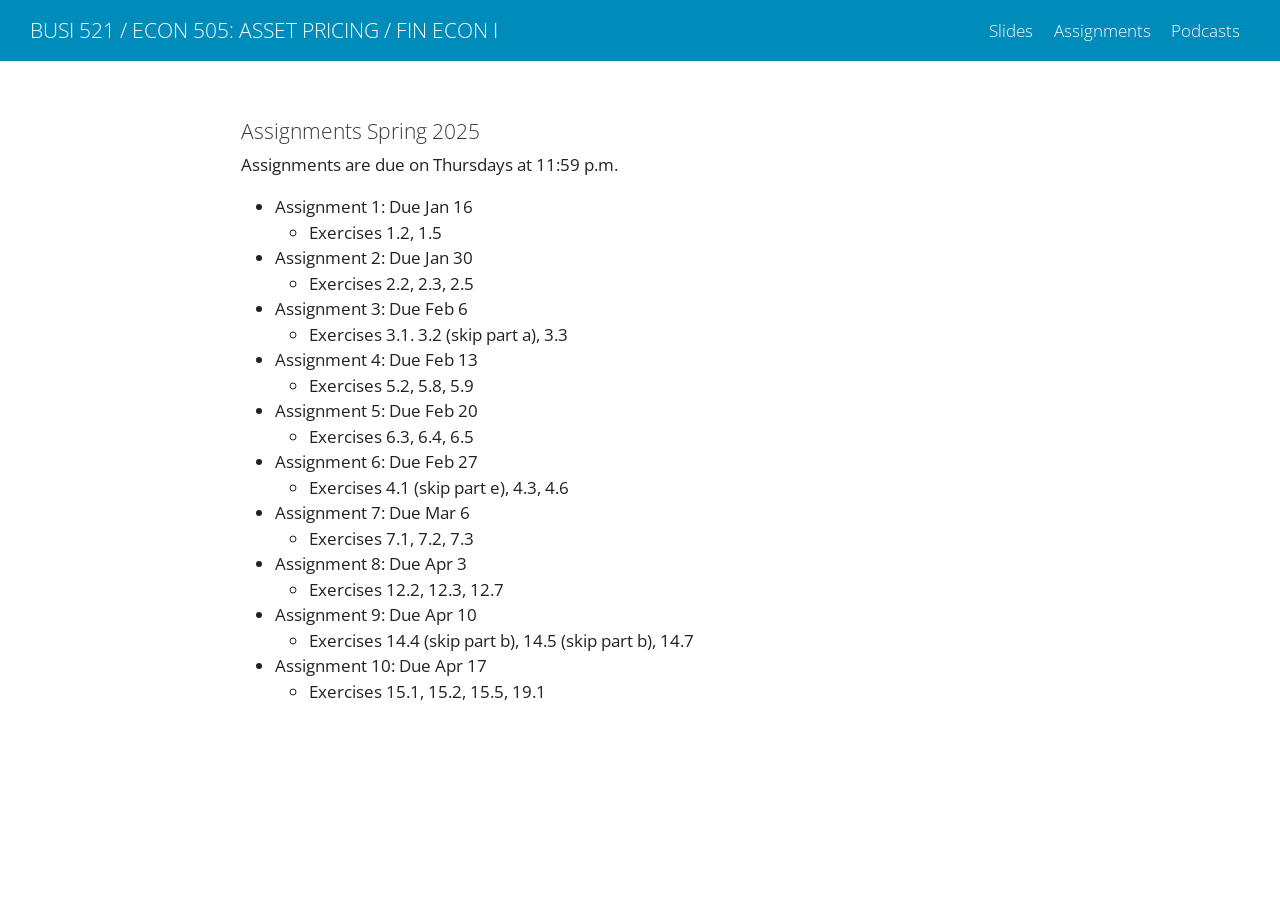
==== docs/assignments.html @ 8e32e067 "solutions removed" ====
<!DOCTYPE html>
<html xmlns="http://www.w3.org/1999/xhtml" lang="en" xml:lang="en"><head>

<meta charset="utf-8">
<meta name="generator" content="quarto-1.6.32">

<meta name="viewport" content="width=device-width, initial-scale=1.0, user-scalable=yes">


<title>assignments</title>
<style>
code{white-space: pre-wrap;}
span.smallcaps{font-variant: small-caps;}
div.columns{display: flex; gap: min(4vw, 1.5em);}
div.column{flex: auto; overflow-x: auto;}
div.hanging-indent{margin-left: 1.5em; text-indent: -1.5em;}
ul.task-list{list-style: none;}
ul.task-list li input[type="checkbox"] {
  width: 0.8em;
  margin: 0 0.8em 0.2em -1em; /* quarto-specific, see https://github.com/quarto-dev/quarto-cli/issues/4556 */ 
  vertical-align: middle;
}
</style>


<script src="site_libs/quarto-nav/quarto-nav.js"></script>
<script src="site_libs/quarto-nav/headroom.min.js"></script>
<script src="site_libs/clipboard/clipboard.min.js"></script>
<script src="site_libs/quarto-html/quarto.js"></script>
<script src="site_libs/quarto-html/popper.min.js"></script>
<script src="site_libs/quarto-html/tippy.umd.min.js"></script>
<script src="site_libs/quarto-html/anchor.min.js"></script>
<link href="site_libs/quarto-html/tippy.css" rel="stylesheet">
<link href="site_libs/quarto-html/quarto-syntax-highlighting-2486e1f0a3ee9ee1fc393803a1361cdb.css" rel="stylesheet" id="quarto-text-highlighting-styles">
<script src="site_libs/bootstrap/bootstrap.min.js"></script>
<link href="site_libs/bootstrap/bootstrap-icons.css" rel="stylesheet">
<link href="site_libs/bootstrap/bootstrap-4ebd2eb7c9ff38b57148d0e3da08e0a3.min.css" rel="stylesheet" append-hash="true" id="quarto-bootstrap" data-mode="light">
<script id="quarto-search-options" type="application/json">{
  "language": {
    "search-no-results-text": "No results",
    "search-matching-documents-text": "matching documents",
    "search-copy-link-title": "Copy link to search",
    "search-hide-matches-text": "Hide additional matches",
    "search-more-match-text": "more match in this document",
    "search-more-matches-text": "more matches in this document",
    "search-clear-button-title": "Clear",
    "search-text-placeholder": "",
    "search-detached-cancel-button-title": "Cancel",
    "search-submit-button-title": "Submit",
    "search-label": "Search"
  }
}</script>


</head>

<body class="nav-fixed fullcontent">

<div id="quarto-search-results"></div>
  <header id="quarto-header" class="headroom fixed-top">
    <nav class="navbar navbar-expand-lg " data-bs-theme="dark">
      <div class="navbar-container container-fluid">
      <div class="navbar-brand-container mx-auto">
    <a class="navbar-brand" href="./index.html">
    <span class="navbar-title">BUSI 521 / ECON 505: ASSET PRICING / FIN ECON I</span>
    </a>
  </div>
          <button class="navbar-toggler" type="button" data-bs-toggle="collapse" data-bs-target="#navbarCollapse" aria-controls="navbarCollapse" role="menu" aria-expanded="false" aria-label="Toggle navigation" onclick="if (window.quartoToggleHeadroom) { window.quartoToggleHeadroom(); }">
  <span class="navbar-toggler-icon"></span>
</button>
          <div class="collapse navbar-collapse" id="navbarCollapse">
            <ul class="navbar-nav navbar-nav-scroll ms-auto">
  <li class="nav-item">
    <a class="nav-link" href="./slides.html"> 
<span class="menu-text">Slides</span></a>
  </li>  
  <li class="nav-item">
    <a class="nav-link active" href="./assignments.html" aria-current="page"> 
<span class="menu-text">Assignments</span></a>
  </li>  
  <li class="nav-item">
    <a class="nav-link" href="./podcasts.html"> 
<span class="menu-text">Podcasts</span></a>
  </li>  
</ul>
          </div> <!-- /navcollapse -->
            <div class="quarto-navbar-tools">
</div>
      </div> <!-- /container-fluid -->
    </nav>
</header>
<!-- content -->
<div id="quarto-content" class="quarto-container page-columns page-rows-contents page-layout-article page-navbar">
<!-- sidebar -->
<!-- margin-sidebar -->
    
<!-- main -->
<main class="content" id="quarto-document-content">




<section id="assignments-spring-2025" class="level4">
<h4 class="anchored" data-anchor-id="assignments-spring-2025">Assignments Spring 2025</h4>
<p>Assignments are due on Thursdays at 11:59 p.m.</p>
<ul>
<li>Assignment 1: Due Jan 16
<ul>
<li>Exercises 1.2, 1.5</li>
</ul></li>
<li>Assignment 2: Due Jan 30
<ul>
<li>Exercises 2.2, 2.3, 2.5</li>
</ul></li>
<li>Assignment 3: Due Feb 6
<ul>
<li>Exercises 3.1. 3.2 (skip part a), 3.3</li>
</ul></li>
<li>Assignment 4: Due Feb 13
<ul>
<li>Exercises 5.2, 5.8, 5.9</li>
</ul></li>
<li>Assignment 5: Due Feb 20
<ul>
<li>Exercises 6.3, 6.4, 6.5</li>
</ul></li>
<li>Assignment 6: Due Feb 27
<ul>
<li>Exercises 4.1 (skip part e), 4.3, 4.6</li>
</ul></li>
<li>Assignment 7: Due Mar 6
<ul>
<li>Exercises 7.1, 7.2, 7.3</li>
</ul></li>
<li>Assignment 8: Due Apr 3
<ul>
<li>Exercises 12.2, 12.3, 12.7</li>
</ul></li>
<li>Assignment 9: Due Apr 10
<ul>
<li>Exercises 14.4 (skip part b), 14.5 (skip part b), 14.7</li>
</ul></li>
<li>Assignment 10: Due Apr 17
<ul>
<li>Exercises 15.1, 15.2, 15.5, 19.1</li>
</ul></li>
</ul>


</section>

</main> <!-- /main -->
<script id="quarto-html-after-body" type="application/javascript">
window.document.addEventListener("DOMContentLoaded", function (event) {
  const toggleBodyColorMode = (bsSheetEl) => {
    const mode = bsSheetEl.getAttribute("data-mode");
    const bodyEl = window.document.querySelector("body");
    if (mode === "dark") {
      bodyEl.classList.add("quarto-dark");
      bodyEl.classList.remove("quarto-light");
    } else {
      bodyEl.classList.add("quarto-light");
      bodyEl.classList.remove("quarto-dark");
    }
  }
  const toggleBodyColorPrimary = () => {
    const bsSheetEl = window.document.querySelector("link#quarto-bootstrap");
    if (bsSheetEl) {
      toggleBodyColorMode(bsSheetEl);
    }
  }
  toggleBodyColorPrimary();  
  const icon = "";
  const anchorJS = new window.AnchorJS();
  anchorJS.options = {
    placement: 'right',
    icon: icon
  };
  anchorJS.add('.anchored');
  const isCodeAnnotation = (el) => {
    for (const clz of el.classList) {
      if (clz.startsWith('code-annotation-')) {                     
        return true;
      }
    }
    return false;
  }
  const onCopySuccess = function(e) {
    // button target
    const button = e.trigger;
    // don't keep focus
    button.blur();
    // flash "checked"
    button.classList.add('code-copy-button-checked');
    var currentTitle = button.getAttribute("title");
    button.setAttribute("title", "Copied!");
    let tooltip;
    if (window.bootstrap) {
      button.setAttribute("data-bs-toggle", "tooltip");
      button.setAttribute("data-bs-placement", "left");
      button.setAttribute("data-bs-title", "Copied!");
      tooltip = new bootstrap.Tooltip(button, 
        { trigger: "manual", 
          customClass: "code-copy-button-tooltip",
          offset: [0, -8]});
      tooltip.show();    
    }
    setTimeout(function() {
      if (tooltip) {
        tooltip.hide();
        button.removeAttribute("data-bs-title");
        button.removeAttribute("data-bs-toggle");
        button.removeAttribute("data-bs-placement");
      }
      button.setAttribute("title", currentTitle);
      button.classList.remove('code-copy-button-checked');
    }, 1000);
    // clear code selection
    e.clearSelection();
  }
  const getTextToCopy = function(trigger) {
      const codeEl = trigger.previousElementSibling.cloneNode(true);
      for (const childEl of codeEl.children) {
        if (isCodeAnnotation(childEl)) {
          childEl.remove();
        }
      }
      return codeEl.innerText;
  }
  const clipboard = new window.ClipboardJS('.code-copy-button:not([data-in-quarto-modal])', {
    text: getTextToCopy
  });
  clipboard.on('success', onCopySuccess);
  if (window.document.getElementById('quarto-embedded-source-code-modal')) {
    // For code content inside modals, clipBoardJS needs to be initialized with a container option
    // TODO: Check when it could be a function (https://github.com/zenorocha/clipboard.js/issues/860)
    const clipboardModal = new window.ClipboardJS('.code-copy-button[data-in-quarto-modal]', {
      text: getTextToCopy,
      container: window.document.getElementById('quarto-embedded-source-code-modal')
    });
    clipboardModal.on('success', onCopySuccess);
  }
    var localhostRegex = new RegExp(/^(?:http|https):\/\/localhost\:?[0-9]*\//);
    var mailtoRegex = new RegExp(/^mailto:/);
      var filterRegex = new RegExp('/' + window.location.host + '/');
    var isInternal = (href) => {
        return filterRegex.test(href) || localhostRegex.test(href) || mailtoRegex.test(href);
    }
    // Inspect non-navigation links and adorn them if external
 	var links = window.document.querySelectorAll('a[href]:not(.nav-link):not(.navbar-brand):not(.toc-action):not(.sidebar-link):not(.sidebar-item-toggle):not(.pagination-link):not(.no-external):not([aria-hidden]):not(.dropdown-item):not(.quarto-navigation-tool):not(.about-link)');
    for (var i=0; i<links.length; i++) {
      const link = links[i];
      if (!isInternal(link.href)) {
        // undo the damage that might have been done by quarto-nav.js in the case of
        // links that we want to consider external
        if (link.dataset.originalHref !== undefined) {
          link.href = link.dataset.originalHref;
        }
          // target, if specified
          link.setAttribute("target", "_blank");
          if (link.getAttribute("rel") === null) {
            link.setAttribute("rel", "noopener");
          }
      }
    }
  function tippyHover(el, contentFn, onTriggerFn, onUntriggerFn) {
    const config = {
      allowHTML: true,
      maxWidth: 500,
      delay: 100,
      arrow: false,
      appendTo: function(el) {
          return el.parentElement;
      },
      interactive: true,
      interactiveBorder: 10,
      theme: 'quarto',
      placement: 'bottom-start',
    };
    if (contentFn) {
      config.content = contentFn;
    }
    if (onTriggerFn) {
      config.onTrigger = onTriggerFn;
    }
    if (onUntriggerFn) {
      config.onUntrigger = onUntriggerFn;
    }
    window.tippy(el, config); 
  }
  const noterefs = window.document.querySelectorAll('a[role="doc-noteref"]');
  for (var i=0; i<noterefs.length; i++) {
    const ref = noterefs[i];
    tippyHover(ref, function() {
      // use id or data attribute instead here
      let href = ref.getAttribute('data-footnote-href') || ref.getAttribute('href');
      try { href = new URL(href).hash; } catch {}
      const id = href.replace(/^#\/?/, "");
      const note = window.document.getElementById(id);
      if (note) {
        return note.innerHTML;
      } else {
        return "";
      }
    });
  }
  const xrefs = window.document.querySelectorAll('a.quarto-xref');
  const processXRef = (id, note) => {
    // Strip column container classes
    const stripColumnClz = (el) => {
      el.classList.remove("page-full", "page-columns");
      if (el.children) {
        for (const child of el.children) {
          stripColumnClz(child);
        }
      }
    }
    stripColumnClz(note)
    if (id === null || id.startsWith('sec-')) {
      // Special case sections, only their first couple elements
      const container = document.createElement("div");
      if (note.children && note.children.length > 2) {
        container.appendChild(note.children[0].cloneNode(true));
        for (let i = 1; i < note.children.length; i++) {
          const child = note.children[i];
          if (child.tagName === "P" && child.innerText === "") {
            continue;
          } else {
            container.appendChild(child.cloneNode(true));
            break;
          }
        }
        if (window.Quarto?.typesetMath) {
          window.Quarto.typesetMath(container);
        }
        return container.innerHTML
      } else {
        if (window.Quarto?.typesetMath) {
          window.Quarto.typesetMath(note);
        }
        return note.innerHTML;
      }
    } else {
      // Remove any anchor links if they are present
      const anchorLink = note.querySelector('a.anchorjs-link');
      if (anchorLink) {
        anchorLink.remove();
      }
      if (window.Quarto?.typesetMath) {
        window.Quarto.typesetMath(note);
      }
      // TODO in 1.5, we should make sure this works without a callout special case
      if (note.classList.contains("callout")) {
        return note.outerHTML;
      } else {
        return note.innerHTML;
      }
    }
  }
  for (var i=0; i<xrefs.length; i++) {
    const xref = xrefs[i];
    tippyHover(xref, undefined, function(instance) {
      instance.disable();
      let url = xref.getAttribute('href');
      let hash = undefined; 
      if (url.startsWith('#')) {
        hash = url;
      } else {
        try { hash = new URL(url).hash; } catch {}
      }
      if (hash) {
        const id = hash.replace(/^#\/?/, "");
        const note = window.document.getElementById(id);
        if (note !== null) {
          try {
            const html = processXRef(id, note.cloneNode(true));
            instance.setContent(html);
          } finally {
            instance.enable();
            instance.show();
          }
        } else {
          // See if we can fetch this
          fetch(url.split('#')[0])
          .then(res => res.text())
          .then(html => {
            const parser = new DOMParser();
            const htmlDoc = parser.parseFromString(html, "text/html");
            const note = htmlDoc.getElementById(id);
            if (note !== null) {
              const html = processXRef(id, note);
              instance.setContent(html);
            } 
          }).finally(() => {
            instance.enable();
            instance.show();
          });
        }
      } else {
        // See if we can fetch a full url (with no hash to target)
        // This is a special case and we should probably do some content thinning / targeting
        fetch(url)
        .then(res => res.text())
        .then(html => {
          const parser = new DOMParser();
          const htmlDoc = parser.parseFromString(html, "text/html");
          const note = htmlDoc.querySelector('main.content');
          if (note !== null) {
            // This should only happen for chapter cross references
            // (since there is no id in the URL)
            // remove the first header
            if (note.children.length > 0 && note.children[0].tagName === "HEADER") {
              note.children[0].remove();
            }
            const html = processXRef(null, note);
            instance.setContent(html);
          } 
        }).finally(() => {
          instance.enable();
          instance.show();
        });
      }
    }, function(instance) {
    });
  }
      let selectedAnnoteEl;
      const selectorForAnnotation = ( cell, annotation) => {
        let cellAttr = 'data-code-cell="' + cell + '"';
        let lineAttr = 'data-code-annotation="' +  annotation + '"';
        const selector = 'span[' + cellAttr + '][' + lineAttr + ']';
        return selector;
      }
      const selectCodeLines = (annoteEl) => {
        const doc = window.document;
        const targetCell = annoteEl.getAttribute("data-target-cell");
        const targetAnnotation = annoteEl.getAttribute("data-target-annotation");
        const annoteSpan = window.document.querySelector(selectorForAnnotation(targetCell, targetAnnotation));
        const lines = annoteSpan.getAttribute("data-code-lines").split(",");
        const lineIds = lines.map((line) => {
          return targetCell + "-" + line;
        })
        let top = null;
        let height = null;
        let parent = null;
        if (lineIds.length > 0) {
            //compute the position of the single el (top and bottom and make a div)
            const el = window.document.getElementById(lineIds[0]);
            top = el.offsetTop;
            height = el.offsetHeight;
            parent = el.parentElement.parentElement;
          if (lineIds.length > 1) {
            const lastEl = window.document.getElementById(lineIds[lineIds.length - 1]);
            const bottom = lastEl.offsetTop + lastEl.offsetHeight;
            height = bottom - top;
          }
          if (top !== null && height !== null && parent !== null) {
            // cook up a div (if necessary) and position it 
            let div = window.document.getElementById("code-annotation-line-highlight");
            if (div === null) {
              div = window.document.createElement("div");
              div.setAttribute("id", "code-annotation-line-highlight");
              div.style.position = 'absolute';
              parent.appendChild(div);
            }
            div.style.top = top - 2 + "px";
            div.style.height = height + 4 + "px";
            div.style.left = 0;
            let gutterDiv = window.document.getElementById("code-annotation-line-highlight-gutter");
            if (gutterDiv === null) {
              gutterDiv = window.document.createElement("div");
              gutterDiv.setAttribute("id", "code-annotation-line-highlight-gutter");
              gutterDiv.style.position = 'absolute';
              const codeCell = window.document.getElementById(targetCell);
              const gutter = codeCell.querySelector('.code-annotation-gutter');
              gutter.appendChild(gutterDiv);
            }
            gutterDiv.style.top = top - 2 + "px";
            gutterDiv.style.height = height + 4 + "px";
          }
          selectedAnnoteEl = annoteEl;
        }
      };
      const unselectCodeLines = () => {
        const elementsIds = ["code-annotation-line-highlight", "code-annotation-line-highlight-gutter"];
        elementsIds.forEach((elId) => {
          const div = window.document.getElementById(elId);
          if (div) {
            div.remove();
          }
        });
        selectedAnnoteEl = undefined;
      };
        // Handle positioning of the toggle
    window.addEventListener(
      "resize",
      throttle(() => {
        elRect = undefined;
        if (selectedAnnoteEl) {
          selectCodeLines(selectedAnnoteEl);
        }
      }, 10)
    );
    function throttle(fn, ms) {
    let throttle = false;
    let timer;
      return (...args) => {
        if(!throttle) { // first call gets through
            fn.apply(this, args);
            throttle = true;
        } else { // all the others get throttled
            if(timer) clearTimeout(timer); // cancel #2
            timer = setTimeout(() => {
              fn.apply(this, args);
              timer = throttle = false;
            }, ms);
        }
      };
    }
      // Attach click handler to the DT
      const annoteDls = window.document.querySelectorAll('dt[data-target-cell]');
      for (const annoteDlNode of annoteDls) {
        annoteDlNode.addEventListener('click', (event) => {
          const clickedEl = event.target;
          if (clickedEl !== selectedAnnoteEl) {
            unselectCodeLines();
            const activeEl = window.document.querySelector('dt[data-target-cell].code-annotation-active');
            if (activeEl) {
              activeEl.classList.remove('code-annotation-active');
            }
            selectCodeLines(clickedEl);
            clickedEl.classList.add('code-annotation-active');
          } else {
            // Unselect the line
            unselectCodeLines();
            clickedEl.classList.remove('code-annotation-active');
          }
        });
      }
  const findCites = (el) => {
    const parentEl = el.parentElement;
    if (parentEl) {
      const cites = parentEl.dataset.cites;
      if (cites) {
        return {
          el,
          cites: cites.split(' ')
        };
      } else {
        return findCites(el.parentElement)
      }
    } else {
      return undefined;
    }
  };
  var bibliorefs = window.document.querySelectorAll('a[role="doc-biblioref"]');
  for (var i=0; i<bibliorefs.length; i++) {
    const ref = bibliorefs[i];
    const citeInfo = findCites(ref);
    if (citeInfo) {
      tippyHover(citeInfo.el, function() {
        var popup = window.document.createElement('div');
        citeInfo.cites.forEach(function(cite) {
          var citeDiv = window.document.createElement('div');
          citeDiv.classList.add('hanging-indent');
          citeDiv.classList.add('csl-entry');
          var biblioDiv = window.document.getElementById('ref-' + cite);
          if (biblioDiv) {
            citeDiv.innerHTML = biblioDiv.innerHTML;
          }
          popup.appendChild(citeDiv);
        });
        return popup.innerHTML;
      });
    }
  }
});
</script>
</div> <!-- /content -->




</body></html>
---- docs/site_libs/quarto-html/tippy.css ----
.tippy-box[data-animation=fade][data-state=hidden]{opacity:0}[data-tippy-root]{max-width:calc(100vw - 10px)}.tippy-box{position:relative;background-color:#333;color:#fff;border-radius:4px;font-size:14px;line-height:1.4;white-space:normal;outline:0;transition-property:transform,visibility,opacity}.tippy-box[data-placement^=top]>.tippy-arrow{bottom:0}.tippy-box[data-placement^=top]>.tippy-arrow:before{bottom:-7px;left:0;border-width:8px 8px 0;border-top-color:initial;transform-origin:center top}.tippy-box[data-placement^=bottom]>.tippy-arrow{top:0}.tippy-box[data-placement^=bottom]>.tippy-arrow:before{top:-7px;left:0;border-width:0 8px 8px;border-bottom-color:initial;transform-origin:center bottom}.tippy-box[data-placement^=left]>.tippy-arrow{right:0}.tippy-box[data-placement^=left]>.tippy-arrow:before{border-width:8px 0 8px 8px;border-left-color:initial;right:-7px;transform-origin:center left}.tippy-box[data-placement^=right]>.tippy-arrow{left:0}.tippy-box[data-placement^=right]>.tippy-arrow:before{left:-7px;border-width:8px 8px 8px 0;border-right-color:initial;transform-origin:center right}.tippy-box[data-inertia][data-state=visible]{transition-timing-function:cubic-bezier(.54,1.5,.38,1.11)}.tippy-arrow{width:16px;height:16px;color:#333}.tippy-arrow:before{content:"";position:absolute;border-color:transparent;border-style:solid}.tippy-content{position:relative;padding:5px 9px;z-index:1}
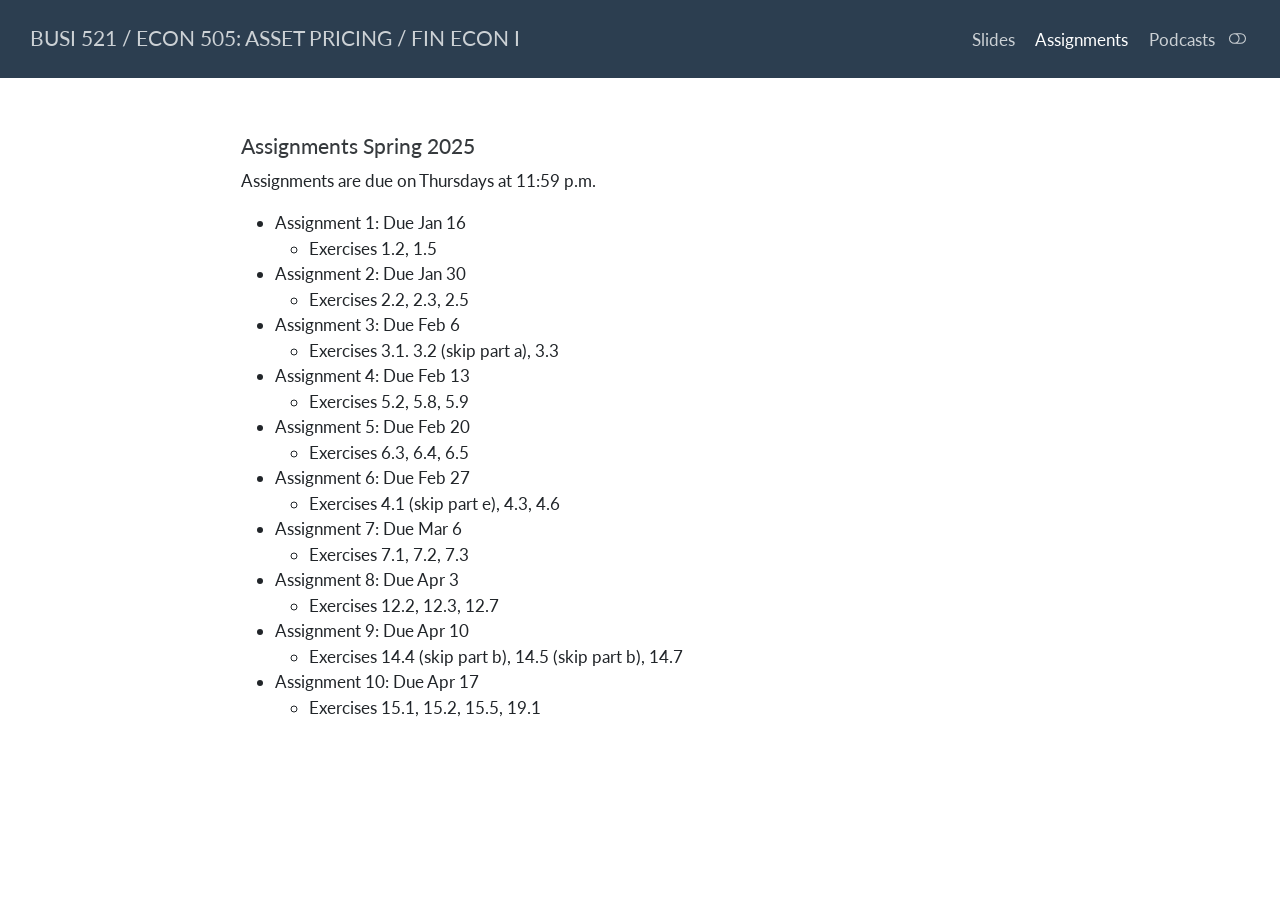
==== commit bc3e7f26: "dark" ====
--- a/docs/assignments.html
+++ b/docs/assignments.html
@@ -2,7 +2,7 @@
 <html xmlns="http://www.w3.org/1999/xhtml" lang="en" xml:lang="en"><head>
 
 <meta charset="utf-8">
-<meta name="generator" content="quarto-1.6.32">
+<meta name="generator" content="quarto-1.6.42">
 
 <meta name="viewport" content="width=device-width, initial-scale=1.0, user-scalable=yes">
 
@@ -31,10 +31,12 @@
 <script src="site_libs/quarto-html/tippy.umd.min.js"></script>
 <script src="site_libs/quarto-html/anchor.min.js"></script>
 <link href="site_libs/quarto-html/tippy.css" rel="stylesheet">
-<link href="site_libs/quarto-html/quarto-syntax-highlighting-2486e1f0a3ee9ee1fc393803a1361cdb.css" rel="stylesheet" id="quarto-text-highlighting-styles">
+<link href="site_libs/quarto-html/quarto-syntax-highlighting-2f5df379a58b258e96c21c0638c20c03.css" rel="stylesheet" class="quarto-color-scheme" id="quarto-text-highlighting-styles">
+<link href="site_libs/quarto-html/quarto-syntax-highlighting-dark-b53751a350365c71b6c909e95f209ed1.css" rel="prefetch" class="quarto-color-scheme quarto-color-alternate" id="quarto-text-highlighting-styles">
 <script src="site_libs/bootstrap/bootstrap.min.js"></script>
 <link href="site_libs/bootstrap/bootstrap-icons.css" rel="stylesheet">
-<link href="site_libs/bootstrap/bootstrap-4ebd2eb7c9ff38b57148d0e3da08e0a3.min.css" rel="stylesheet" append-hash="true" id="quarto-bootstrap" data-mode="light">
+<link href="site_libs/bootstrap/bootstrap-f3c2ea88cadbcfb37ba28ffa2c97cfc1.min.css" rel="stylesheet" append-hash="true" class="quarto-color-scheme" id="quarto-bootstrap" data-mode="light">
+<link href="site_libs/bootstrap/bootstrap-dark-175319157c5a1d45805a17fae5d1b6b1.min.css" rel="prefetch" append-hash="true" class="quarto-color-scheme quarto-color-alternate" id="quarto-bootstrap" data-mode="dark">
 <script id="quarto-search-options" type="application/json">{
   "language": {
     "search-no-results-text": "No results",
@@ -85,6 +87,7 @@
 </ul>
           </div> <!-- /navcollapse -->
             <div class="quarto-navbar-tools">
+  <a href="" class="quarto-color-scheme-toggle quarto-navigation-tool  px-1" onclick="window.quartoToggleColorScheme(); return false;" title="Toggle dark mode"><i class="bi"></i></a>
 </div>
       </div> <!-- /container-fluid -->
     </nav>
@@ -95,7 +98,7 @@
 <!-- margin-sidebar -->
     
 <!-- main -->
-<main class="content" id="quarto-document-content">
+<main class="content" id="quarto-document-content"><header id="title-block-header" class="quarto-title-block"></header>
 
 
 
@@ -170,6 +173,150 @@
     }
   }
   toggleBodyColorPrimary();  
+  const disableStylesheet = (stylesheets) => {
+    for (let i=0; i < stylesheets.length; i++) {
+      const stylesheet = stylesheets[i];
+      stylesheet.rel = 'prefetch';
+    }
+  }
+  const enableStylesheet = (stylesheets) => {
+    for (let i=0; i < stylesheets.length; i++) {
+      const stylesheet = stylesheets[i];
+      stylesheet.rel = 'stylesheet';
+    }
+  }
+  const manageTransitions = (selector, allowTransitions) => {
+    const els = window.document.querySelectorAll(selector);
+    for (let i=0; i < els.length; i++) {
+      const el = els[i];
+      if (allowTransitions) {
+        el.classList.remove('notransition');
+      } else {
+        el.classList.add('notransition');
+      }
+    }
+  }
+  const toggleGiscusIfUsed = (isAlternate, darkModeDefault) => {
+    const baseTheme = document.querySelector('#giscus-base-theme')?.value ?? 'light';
+    const alternateTheme = document.querySelector('#giscus-alt-theme')?.value ?? 'dark';
+    let newTheme = '';
+    if(darkModeDefault) {
+      newTheme = isAlternate ? baseTheme : alternateTheme;
+    } else {
+      newTheme = isAlternate ? alternateTheme : baseTheme;
+    }
+    const changeGiscusTheme = () => {
+      // From: https://github.com/giscus/giscus/issues/336
+      const sendMessage = (message) => {
+        const iframe = document.querySelector('iframe.giscus-frame');
+        if (!iframe) return;
+        iframe.contentWindow.postMessage({ giscus: message }, 'https://giscus.app');
+      }
+      sendMessage({
+        setConfig: {
+          theme: newTheme
+        }
+      });
+    }
+    const isGiscussLoaded = window.document.querySelector('iframe.giscus-frame') !== null;
+    if (isGiscussLoaded) {
+      changeGiscusTheme();
+    }
+  }
+  const toggleColorMode = (alternate) => {
+    // Switch the stylesheets
+    const alternateStylesheets = window.document.querySelectorAll('link.quarto-color-scheme.quarto-color-alternate');
+    manageTransitions('#quarto-margin-sidebar .nav-link', false);
+    if (alternate) {
+      enableStylesheet(alternateStylesheets);
+      for (const sheetNode of alternateStylesheets) {
+        if (sheetNode.id === "quarto-bootstrap") {
+          toggleBodyColorMode(sheetNode);
+        }
+      }
+    } else {
+      disableStylesheet(alternateStylesheets);
+      toggleBodyColorPrimary();
+    }
+    manageTransitions('#quarto-margin-sidebar .nav-link', true);
+    // Switch the toggles
+    const toggles = window.document.querySelectorAll('.quarto-color-scheme-toggle');
+    for (let i=0; i < toggles.length; i++) {
+      const toggle = toggles[i];
+      if (toggle) {
+        if (alternate) {
+          toggle.classList.add("alternate");     
+        } else {
+          toggle.classList.remove("alternate");
+        }
+      }
+    }
+    // Hack to workaround the fact that safari doesn't
+    // properly recolor the scrollbar when toggling (#1455)
+    if (navigator.userAgent.indexOf('Safari') > 0 && navigator.userAgent.indexOf('Chrome') == -1) {
+      manageTransitions("body", false);
+      window.scrollTo(0, 1);
+      setTimeout(() => {
+        window.scrollTo(0, 0);
+        manageTransitions("body", true);
+      }, 40);  
+    }
+  }
+  const isFileUrl = () => { 
+    return window.location.protocol === 'file:';
+  }
+  const hasAlternateSentinel = () => {  
+    let styleSentinel = getColorSchemeSentinel();
+    if (styleSentinel !== null) {
+      return styleSentinel === "alternate";
+    } else {
+      return false;
+    }
+  }
+  const setStyleSentinel = (alternate) => {
+    const value = alternate ? "alternate" : "default";
+    if (!isFileUrl()) {
+      window.localStorage.setItem("quarto-color-scheme", value);
+    } else {
+      localAlternateSentinel = value;
+    }
+  }
+  const getColorSchemeSentinel = () => {
+    if (!isFileUrl()) {
+      const storageValue = window.localStorage.getItem("quarto-color-scheme");
+      return storageValue != null ? storageValue : localAlternateSentinel;
+    } else {
+      return localAlternateSentinel;
+    }
+  }
+  const darkModeDefault = false;
+  let localAlternateSentinel = darkModeDefault ? 'alternate' : 'default';
+  // Dark / light mode switch
+  window.quartoToggleColorScheme = () => {
+    // Read the current dark / light value 
+    let toAlternate = !hasAlternateSentinel();
+    toggleColorMode(toAlternate);
+    setStyleSentinel(toAlternate);
+    toggleGiscusIfUsed(toAlternate, darkModeDefault);
+  };
+  // Ensure there is a toggle, if there isn't float one in the top right
+  if (window.document.querySelector('.quarto-color-scheme-toggle') === null) {
+    const a = window.document.createElement('a');
+    a.classList.add('top-right');
+    a.classList.add('quarto-color-scheme-toggle');
+    a.href = "";
+    a.onclick = function() { try { window.quartoToggleColorScheme(); } catch {} return false; };
+    const i = window.document.createElement("i");
+    i.classList.add('bi');
+    a.appendChild(i);
+    window.document.body.appendChild(a);
+  }
+  // Switch to dark mode if need be
+  if (hasAlternateSentinel()) {
+    toggleColorMode(true);
+  } else {
+    toggleColorMode(false);
+  }
   const icon = "";
   const anchorJS = new window.AnchorJS();
   anchorJS.options = {
@@ -232,8 +379,6 @@
   });
   clipboard.on('success', onCopySuccess);
   if (window.document.getElementById('quarto-embedded-source-code-modal')) {
-    // For code content inside modals, clipBoardJS needs to be initialized with a container option
-    // TODO: Check when it could be a function (https://github.com/zenorocha/clipboard.js/issues/860)
     const clipboardModal = new window.ClipboardJS('.code-copy-button[data-in-quarto-modal]', {
       text: getTextToCopy,
       container: window.document.getElementById('quarto-embedded-source-code-modal')
@@ -349,7 +494,6 @@
       if (window.Quarto?.typesetMath) {
         window.Quarto.typesetMath(note);
       }
-      // TODO in 1.5, we should make sure this works without a callout special case
       if (note.classList.contains("callout")) {
         return note.outerHTML;
       } else {
--- a/docs/site_libs/quarto-html/quarto-syntax-highlighting-2f5df379a58b258e96c21c0638c20c03.css
+++ b/docs/site_libs/quarto-html/quarto-syntax-highlighting-2f5df379a58b258e96c21c0638c20c03.css
@@ -0,0 +1,205 @@
+/* quarto syntax highlight colors */
+:root {
+  --quarto-hl-ot-color: #003B4F;
+  --quarto-hl-at-color: #657422;
+  --quarto-hl-ss-color: #20794D;
+  --quarto-hl-an-color: #5E5E5E;
+  --quarto-hl-fu-color: #4758AB;
+  --quarto-hl-st-color: #20794D;
+  --quarto-hl-cf-color: #003B4F;
+  --quarto-hl-op-color: #5E5E5E;
+  --quarto-hl-er-color: #AD0000;
+  --quarto-hl-bn-color: #AD0000;
+  --quarto-hl-al-color: #AD0000;
+  --quarto-hl-va-color: #111111;
+  --quarto-hl-bu-color: inherit;
+  --quarto-hl-ex-color: inherit;
+  --quarto-hl-pp-color: #AD0000;
+  --quarto-hl-in-color: #5E5E5E;
+  --quarto-hl-vs-color: #20794D;
+  --quarto-hl-wa-color: #5E5E5E;
+  --quarto-hl-do-color: #5E5E5E;
+  --quarto-hl-im-color: #00769E;
+  --quarto-hl-ch-color: #20794D;
+  --quarto-hl-dt-color: #AD0000;
+  --quarto-hl-fl-color: #AD0000;
+  --quarto-hl-co-color: #5E5E5E;
+  --quarto-hl-cv-color: #5E5E5E;
+  --quarto-hl-cn-color: #8f5902;
+  --quarto-hl-sc-color: #5E5E5E;
+  --quarto-hl-dv-color: #AD0000;
+  --quarto-hl-kw-color: #003B4F;
+}
+
+/* other quarto variables */
+:root {
+  --quarto-font-monospace: SFMono-Regular, Menlo, Monaco, Consolas, "Liberation Mono", "Courier New", monospace;
+}
+
+pre > code.sourceCode > span {
+  color: #003B4F;
+}
+
+code span {
+  color: #003B4F;
+}
+
+code.sourceCode > span {
+  color: #003B4F;
+}
+
+div.sourceCode,
+div.sourceCode pre.sourceCode {
+  color: #003B4F;
+}
+
+code span.ot {
+  color: #003B4F;
+  font-style: inherit;
+}
+
+code span.at {
+  color: #657422;
+  font-style: inherit;
+}
+
+code span.ss {
+  color: #20794D;
+  font-style: inherit;
+}
+
+code span.an {
+  color: #5E5E5E;
+  font-style: inherit;
+}
+
+code span.fu {
+  color: #4758AB;
+  font-style: inherit;
+}
+
+code span.st {
+  color: #20794D;
+  font-style: inherit;
+}
+
+code span.cf {
+  color: #003B4F;
+  font-weight: bold;
+  font-style: inherit;
+}
+
+code span.op {
+  color: #5E5E5E;
+  font-style: inherit;
+}
+
+code span.er {
+  color: #AD0000;
+  font-style: inherit;
+}
+
+code span.bn {
+  color: #AD0000;
+  font-style: inherit;
+}
+
+code span.al {
+  color: #AD0000;
+  font-style: inherit;
+}
+
+code span.va {
+  color: #111111;
+  font-style: inherit;
+}
+
+code span.bu {
+  font-style: inherit;
+}
+
+code span.ex {
+  font-style: inherit;
+}
+
+code span.pp {
+  color: #AD0000;
+  font-style: inherit;
+}
+
+code span.in {
+  color: #5E5E5E;
+  font-style: inherit;
+}
+
+code span.vs {
+  color: #20794D;
+  font-style: inherit;
+}
+
+code span.wa {
+  color: #5E5E5E;
+  font-style: italic;
+}
+
+code span.do {
+  color: #5E5E5E;
+  font-style: italic;
+}
+
+code span.im {
+  color: #00769E;
+  font-style: inherit;
+}
+
+code span.ch {
+  color: #20794D;
+  font-style: inherit;
+}
+
+code span.dt {
+  color: #AD0000;
+  font-style: inherit;
+}
+
+code span.fl {
+  color: #AD0000;
+  font-style: inherit;
+}
+
+code span.co {
+  color: #5E5E5E;
+  font-style: inherit;
+}
+
+code span.cv {
+  color: #5E5E5E;
+  font-style: italic;
+}
+
+code span.cn {
+  color: #8f5902;
+  font-style: inherit;
+}
+
+code span.sc {
+  color: #5E5E5E;
+  font-style: inherit;
+}
+
+code span.dv {
+  color: #AD0000;
+  font-style: inherit;
+}
+
+code span.kw {
+  color: #003B4F;
+  font-weight: bold;
+  font-style: inherit;
+}
+
+.prevent-inlining {
+  content: "</";
+}
+
+/*# sourceMappingURL=35eb38a806ee71ea6d2563be2308c832.css.map */
--- a/docs/site_libs/quarto-html/quarto-syntax-highlighting-dark-b53751a350365c71b6c909e95f209ed1.css
+++ b/docs/site_libs/quarto-html/quarto-syntax-highlighting-dark-b53751a350365c71b6c909e95f209ed1.css
@@ -0,0 +1,189 @@
+/* quarto syntax highlight colors */
+:root {
+  --quarto-hl-al-color: #f07178;
+  --quarto-hl-an-color: #d4d0ab;
+  --quarto-hl-at-color: #00e0e0;
+  --quarto-hl-bn-color: #d4d0ab;
+  --quarto-hl-bu-color: #abe338;
+  --quarto-hl-ch-color: #abe338;
+  --quarto-hl-co-color: #f8f8f2;
+  --quarto-hl-cv-color: #ffd700;
+  --quarto-hl-cn-color: #ffd700;
+  --quarto-hl-cf-color: #ffa07a;
+  --quarto-hl-dt-color: #ffa07a;
+  --quarto-hl-dv-color: #d4d0ab;
+  --quarto-hl-do-color: #f8f8f2;
+  --quarto-hl-er-color: #f07178;
+  --quarto-hl-ex-color: #00e0e0;
+  --quarto-hl-fl-color: #d4d0ab;
+  --quarto-hl-fu-color: #ffa07a;
+  --quarto-hl-im-color: #abe338;
+  --quarto-hl-in-color: #d4d0ab;
+  --quarto-hl-kw-color: #ffa07a;
+  --quarto-hl-op-color: #ffa07a;
+  --quarto-hl-ot-color: #00e0e0;
+  --quarto-hl-pp-color: #dcc6e0;
+  --quarto-hl-re-color: #00e0e0;
+  --quarto-hl-sc-color: #abe338;
+  --quarto-hl-ss-color: #abe338;
+  --quarto-hl-st-color: #abe338;
+  --quarto-hl-va-color: #00e0e0;
+  --quarto-hl-vs-color: #abe338;
+  --quarto-hl-wa-color: #dcc6e0;
+}
+
+/* other quarto variables */
+:root {
+  --quarto-font-monospace: SFMono-Regular, Menlo, Monaco, Consolas, "Liberation Mono", "Courier New", monospace;
+}
+
+code span.al {
+  background-color: #2a0f15;
+  font-weight: bold;
+  color: #f07178;
+}
+
+code span.an {
+  color: #d4d0ab;
+}
+
+code span.at {
+  color: #00e0e0;
+}
+
+code span.bn {
+  color: #d4d0ab;
+}
+
+code span.bu {
+  color: #abe338;
+}
+
+code span.ch {
+  color: #abe338;
+}
+
+code span.co {
+  font-style: italic;
+  color: #f8f8f2;
+}
+
+code span.cv {
+  color: #ffd700;
+}
+
+code span.cn {
+  color: #ffd700;
+}
+
+code span.cf {
+  font-weight: bold;
+  color: #ffa07a;
+}
+
+code span.dt {
+  color: #ffa07a;
+}
+
+code span.dv {
+  color: #d4d0ab;
+}
+
+code span.do {
+  color: #f8f8f2;
+}
+
+code span.er {
+  color: #f07178;
+  text-decoration: underline;
+}
+
+code span.ex {
+  font-weight: bold;
+  color: #00e0e0;
+}
+
+code span.fl {
+  color: #d4d0ab;
+}
+
+code span.fu {
+  color: #ffa07a;
+}
+
+code span.im {
+  color: #abe338;
+}
+
+code span.in {
+  color: #d4d0ab;
+}
+
+code span.kw {
+  font-weight: bold;
+  color: #ffa07a;
+}
+
+pre > code.sourceCode > span {
+  color: #f8f8f2;
+}
+
+code span {
+  color: #f8f8f2;
+}
+
+code.sourceCode > span {
+  color: #f8f8f2;
+}
+
+div.sourceCode,
+div.sourceCode pre.sourceCode {
+  color: #f8f8f2;
+}
+
+code span.op {
+  color: #ffa07a;
+}
+
+code span.ot {
+  color: #00e0e0;
+}
+
+code span.pp {
+  color: #dcc6e0;
+}
+
+code span.re {
+  background-color: #f8f8f2;
+  color: #00e0e0;
+}
+
+code span.sc {
+  color: #abe338;
+}
+
+code span.ss {
+  color: #abe338;
+}
+
+code span.st {
+  color: #abe338;
+}
+
+code span.va {
+  color: #00e0e0;
+}
+
+code span.vs {
+  color: #abe338;
+}
+
+code span.wa {
+  color: #dcc6e0;
+}
+
+.prevent-inlining {
+  content: "</";
+}
+
+/*# sourceMappingURL=ef095d06243fb944689b9469f3a5590a.css.map */
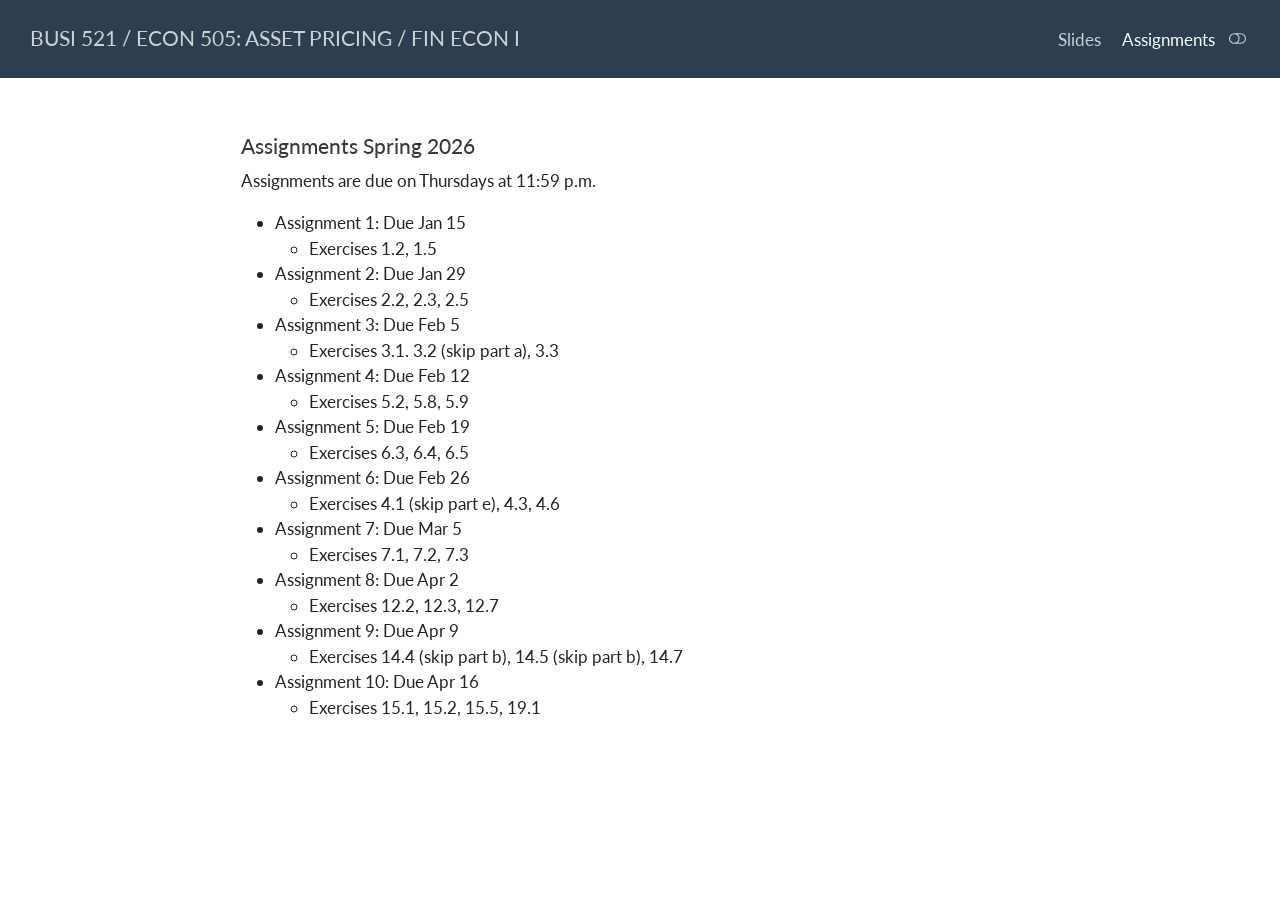
==== commit 6bf1ebe6: "2026 setup" ====
--- a/docs/assignments.html
+++ b/docs/assignments.html
@@ -80,10 +80,6 @@
     <a class="nav-link active" href="./assignments.html" aria-current="page"> 
 <span class="menu-text">Assignments</span></a>
   </li>  
-  <li class="nav-item">
-    <a class="nav-link" href="./podcasts.html"> 
-<span class="menu-text">Podcasts</span></a>
-  </li>  
 </ul>
           </div> <!-- /navcollapse -->
             <div class="quarto-navbar-tools">
@@ -103,47 +99,47 @@
 
 
 
-<section id="assignments-spring-2025" class="level4">
-<h4 class="anchored" data-anchor-id="assignments-spring-2025">Assignments Spring 2025</h4>
+<section id="assignments-spring-2026" class="level4">
+<h4 class="anchored" data-anchor-id="assignments-spring-2026">Assignments Spring 2026</h4>
 <p>Assignments are due on Thursdays at 11:59 p.m.</p>
 <ul>
-<li>Assignment 1: Due Jan 16
+<li>Assignment 1: Due Jan 15
 <ul>
 <li>Exercises 1.2, 1.5</li>
 </ul></li>
-<li>Assignment 2: Due Jan 30
+<li>Assignment 2: Due Jan 29
 <ul>
 <li>Exercises 2.2, 2.3, 2.5</li>
 </ul></li>
-<li>Assignment 3: Due Feb 6
+<li>Assignment 3: Due Feb 5
 <ul>
 <li>Exercises 3.1. 3.2 (skip part a), 3.3</li>
 </ul></li>
-<li>Assignment 4: Due Feb 13
+<li>Assignment 4: Due Feb 12
 <ul>
 <li>Exercises 5.2, 5.8, 5.9</li>
 </ul></li>
-<li>Assignment 5: Due Feb 20
+<li>Assignment 5: Due Feb 19
 <ul>
 <li>Exercises 6.3, 6.4, 6.5</li>
 </ul></li>
-<li>Assignment 6: Due Feb 27
+<li>Assignment 6: Due Feb 26
 <ul>
 <li>Exercises 4.1 (skip part e), 4.3, 4.6</li>
 </ul></li>
-<li>Assignment 7: Due Mar 6
+<li>Assignment 7: Due Mar 5
 <ul>
 <li>Exercises 7.1, 7.2, 7.3</li>
 </ul></li>
-<li>Assignment 8: Due Apr 3
+<li>Assignment 8: Due Apr 2
 <ul>
 <li>Exercises 12.2, 12.3, 12.7</li>
 </ul></li>
-<li>Assignment 9: Due Apr 10
+<li>Assignment 9: Due Apr 9
 <ul>
 <li>Exercises 14.4 (skip part b), 14.5 (skip part b), 14.7</li>
 </ul></li>
-<li>Assignment 10: Due Apr 17
+<li>Assignment 10: Due Apr 16
 <ul>
 <li>Exercises 15.1, 15.2, 15.5, 19.1</li>
 </ul></li>
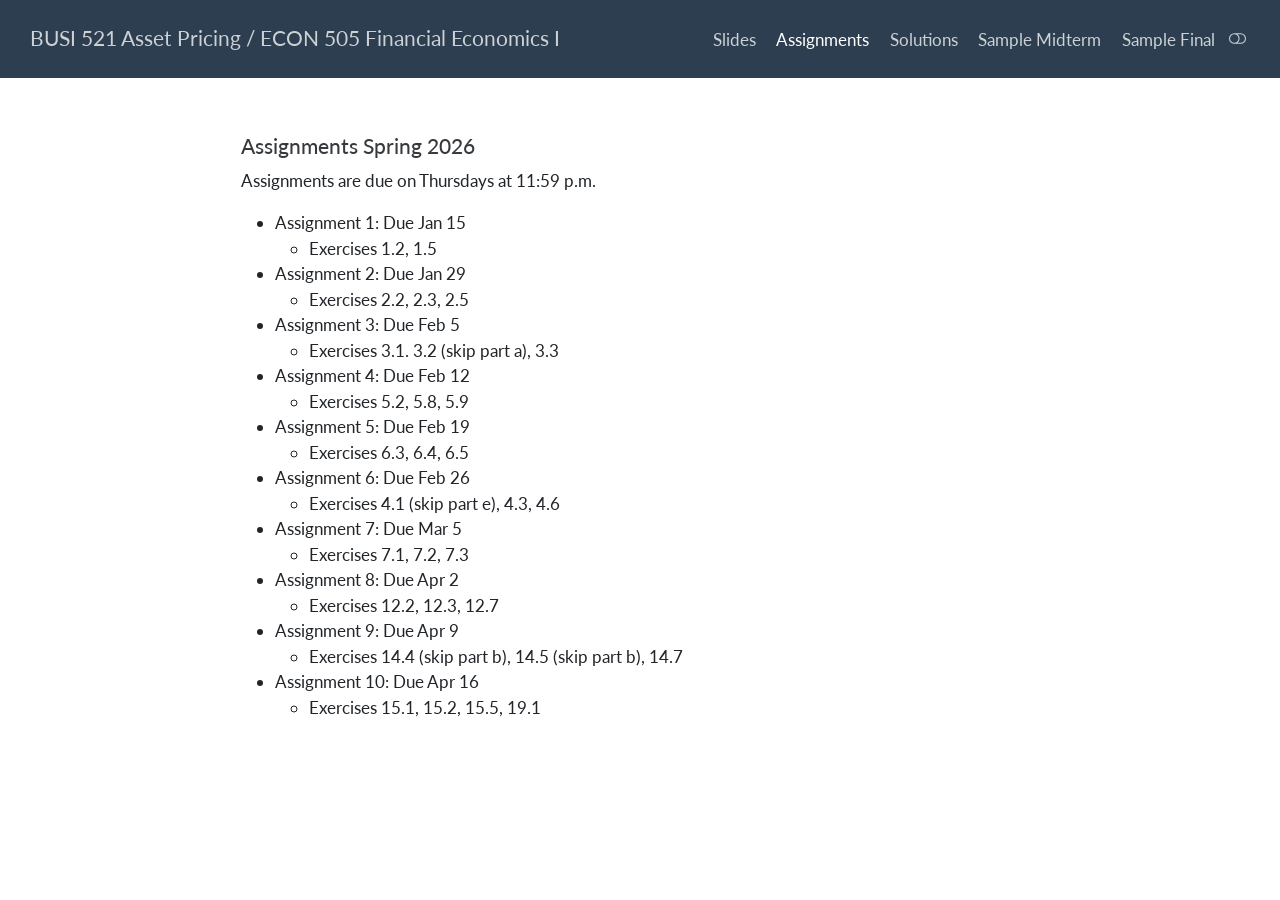
==== commit e7bbe041: "2026 setup" ====
--- a/docs/assignments.html
+++ b/docs/assignments.html
@@ -64,7 +64,7 @@
       <div class="navbar-container container-fluid">
       <div class="navbar-brand-container mx-auto">
     <a class="navbar-brand" href="./index.html">
-    <span class="navbar-title">BUSI 521 / ECON 505: ASSET PRICING / FIN ECON I</span>
+    <span class="navbar-title">BUSI 521 Asset Pricing / ECON 505 Financial Economics I</span>
     </a>
   </div>
           <button class="navbar-toggler" type="button" data-bs-toggle="collapse" data-bs-target="#navbarCollapse" aria-controls="navbarCollapse" role="menu" aria-expanded="false" aria-label="Toggle navigation" onclick="if (window.quartoToggleHeadroom) { window.quartoToggleHeadroom(); }">
@@ -79,6 +79,18 @@
   <li class="nav-item">
     <a class="nav-link active" href="./assignments.html" aria-current="page"> 
 <span class="menu-text">Assignments</span></a>
+  </li>  
+  <li class="nav-item">
+    <a class="nav-link" href="https://github.com/kerryback/busi521/tree/main/solutions"> 
+<span class="menu-text">Solutions</span></a>
+  </li>  
+  <li class="nav-item">
+    <a class="nav-link" href="./sample_midterm.html"> 
+<span class="menu-text">Sample Midterm</span></a>
+  </li>  
+  <li class="nav-item">
+    <a class="nav-link" href="./sample_final.html"> 
+<span class="menu-text">Sample Final</span></a>
   </li>  
 </ul>
           </div> <!-- /navcollapse -->
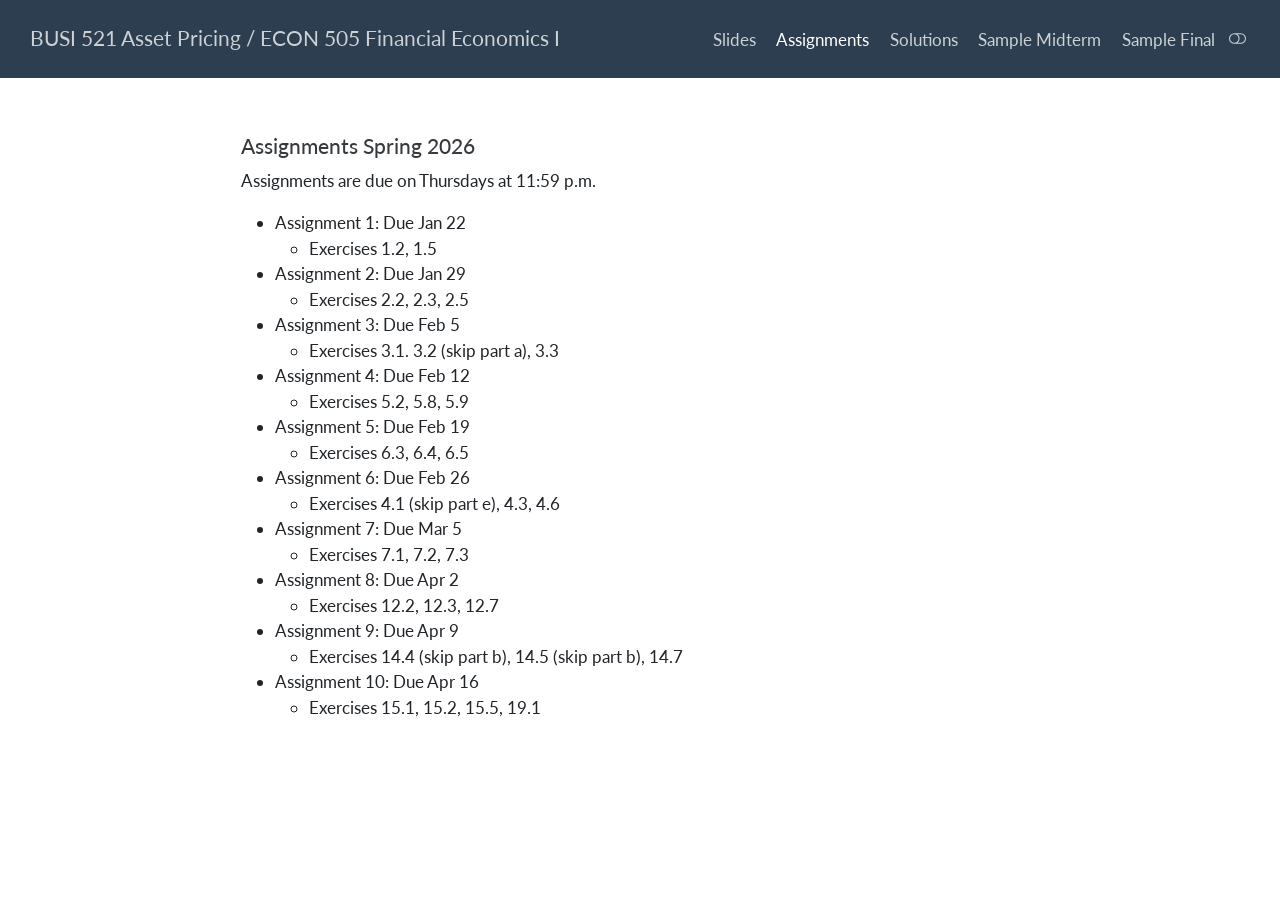
==== commit 2b3ebacb: "fixed due date" ====
--- a/docs/assignments.html
+++ b/docs/assignments.html
@@ -115,7 +115,7 @@
 <h4 class="anchored" data-anchor-id="assignments-spring-2026">Assignments Spring 2026</h4>
 <p>Assignments are due on Thursdays at 11:59 p.m.</p>
 <ul>
-<li>Assignment 1: Due Jan 15
+<li>Assignment 1: Due Jan 22
 <ul>
 <li>Exercises 1.2, 1.5</li>
 </ul></li>
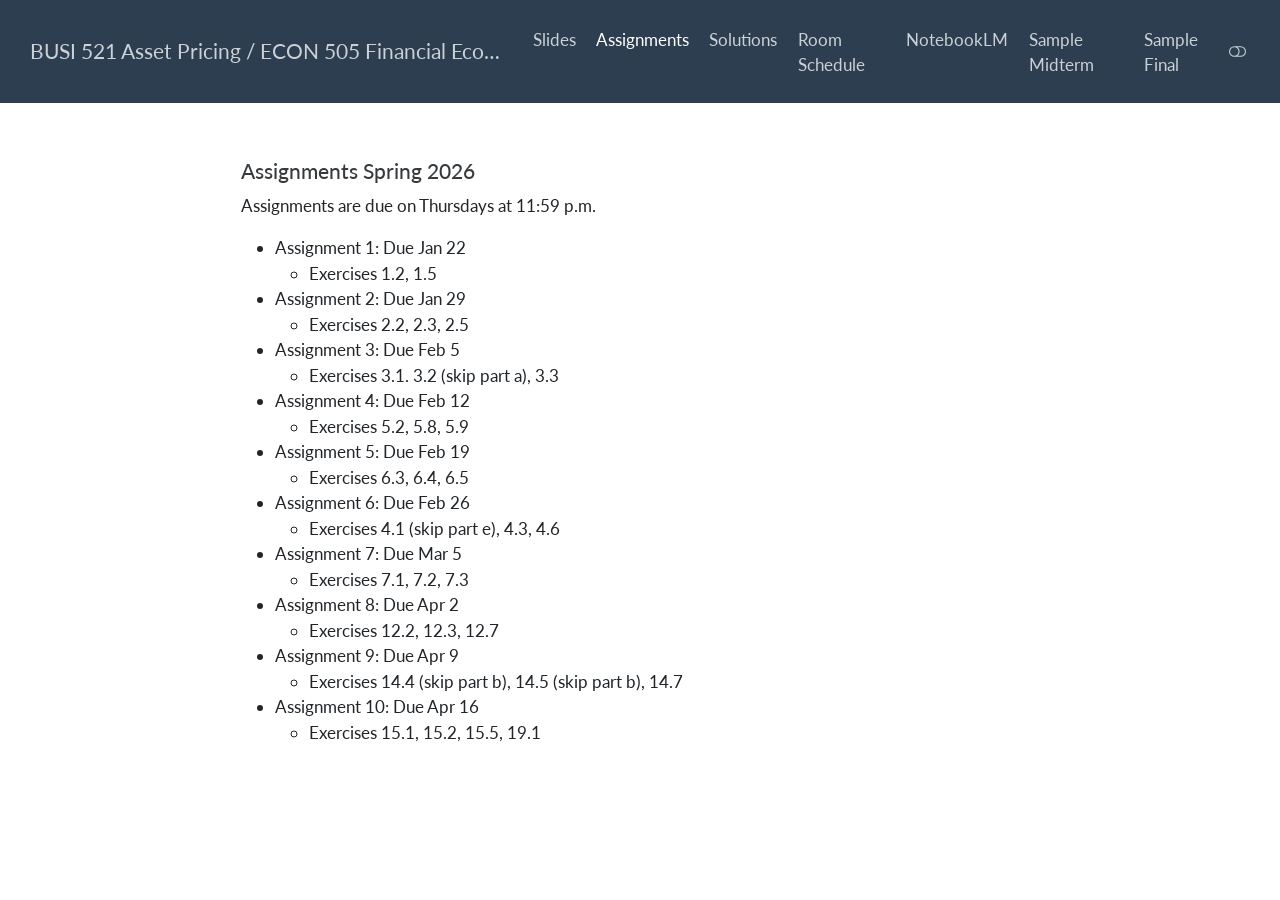
==== commit 96fefda8: "room schedule and notebooklm" ====
--- a/docs/assignments.html
+++ b/docs/assignments.html
@@ -83,6 +83,14 @@
   <li class="nav-item">
     <a class="nav-link" href="https://github.com/kerryback/busi521/tree/main/solutions"> 
 <span class="menu-text">Solutions</span></a>
+  </li>  
+  <li class="nav-item">
+    <a class="nav-link" href="./room_schedule.pdf"> 
+<span class="menu-text">Room Schedule</span></a>
+  </li>  
+  <li class="nav-item">
+    <a class="nav-link" href="https://notebooklm.google.com/notebook/5ebfd59c-0deb-46da-a80a-85c66ea683b6"> 
+<span class="menu-text">NotebookLM</span></a>
   </li>  
   <li class="nav-item">
     <a class="nav-link" href="./sample_midterm.html"> 
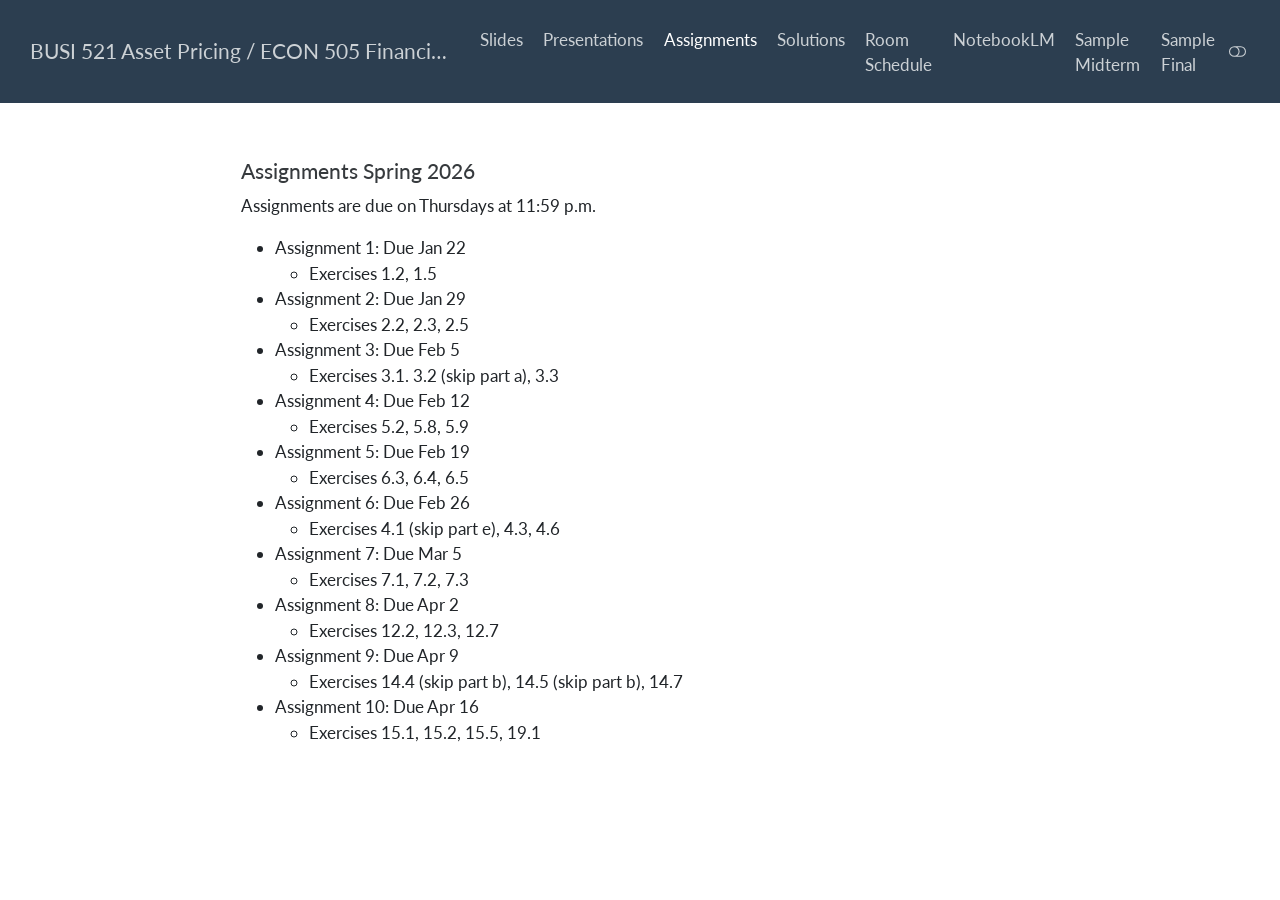
==== commit dba392a4: "Add presentations page with sign-up topics Co-Authored-By: Claude Opus 4.6 <noreply@anthropic.com>" ====
--- a/docs/assignments.html
+++ b/docs/assignments.html
@@ -77,11 +77,15 @@
 <span class="menu-text">Slides</span></a>
   </li>  
   <li class="nav-item">
+    <a class="nav-link" href="./presentations.html"> 
+<span class="menu-text">Presentations</span></a>
+  </li>  
+  <li class="nav-item">
     <a class="nav-link active" href="./assignments.html" aria-current="page"> 
 <span class="menu-text">Assignments</span></a>
   </li>  
   <li class="nav-item">
-    <a class="nav-link" href="https://github.com/kerryback/busi521/tree/main/solutions"> 
+    <a class="nav-link" href="./solutions.html"> 
 <span class="menu-text">Solutions</span></a>
   </li>  
   <li class="nav-item">
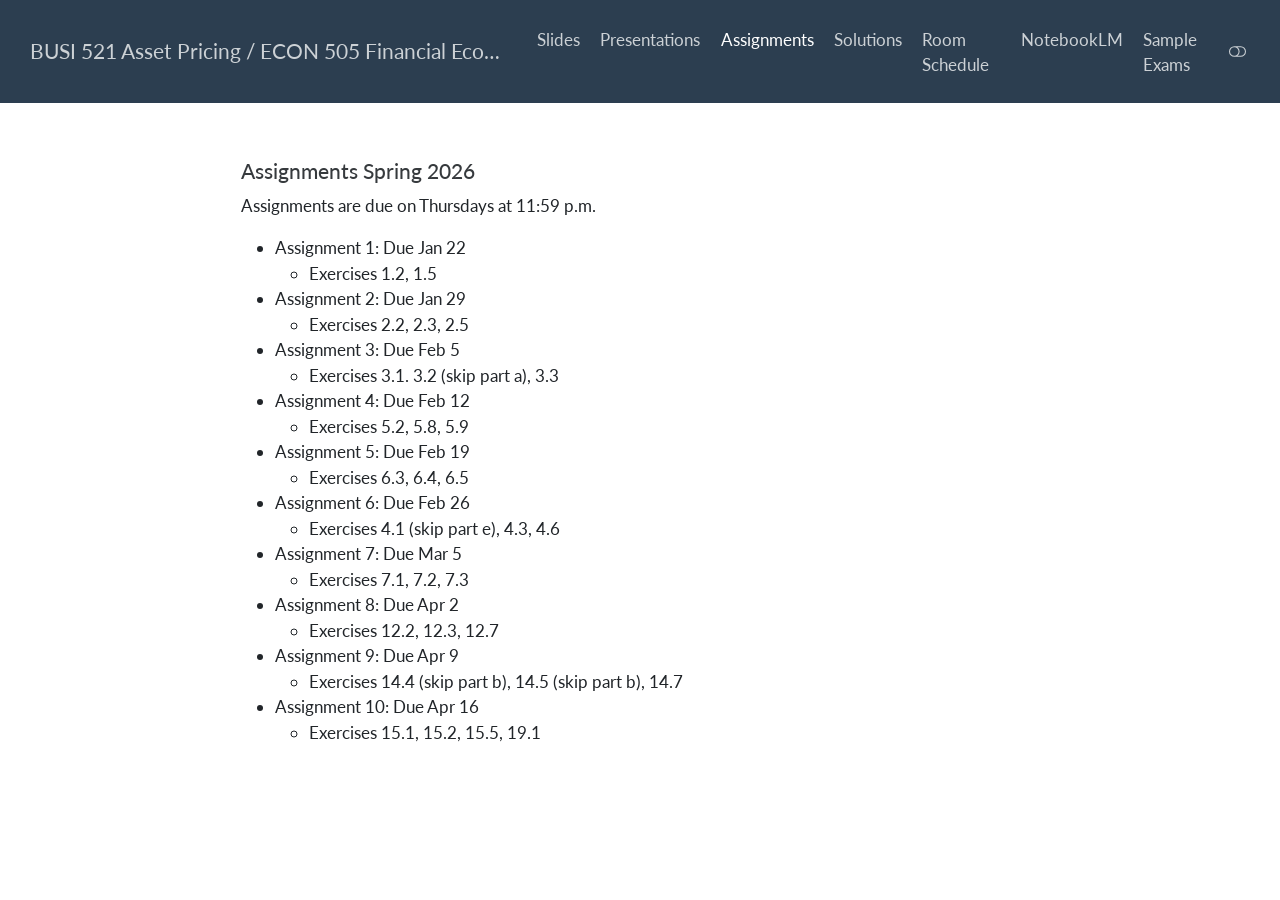
==== commit 7e077372: "Add sample exam solutions and consolidate navbar links Create sample_final_solutions.tex and sample_" ====
--- a/docs/assignments.html
+++ b/docs/assignments.html
@@ -97,12 +97,8 @@
 <span class="menu-text">NotebookLM</span></a>
   </li>  
   <li class="nav-item">
-    <a class="nav-link" href="./sample_midterm.html"> 
-<span class="menu-text">Sample Midterm</span></a>
-  </li>  
-  <li class="nav-item">
-    <a class="nav-link" href="./sample_final.html"> 
-<span class="menu-text">Sample Final</span></a>
+    <a class="nav-link" href="./exam_questions.html"> 
+<span class="menu-text">Sample Exams</span></a>
   </li>  
 </ul>
           </div> <!-- /navcollapse -->
